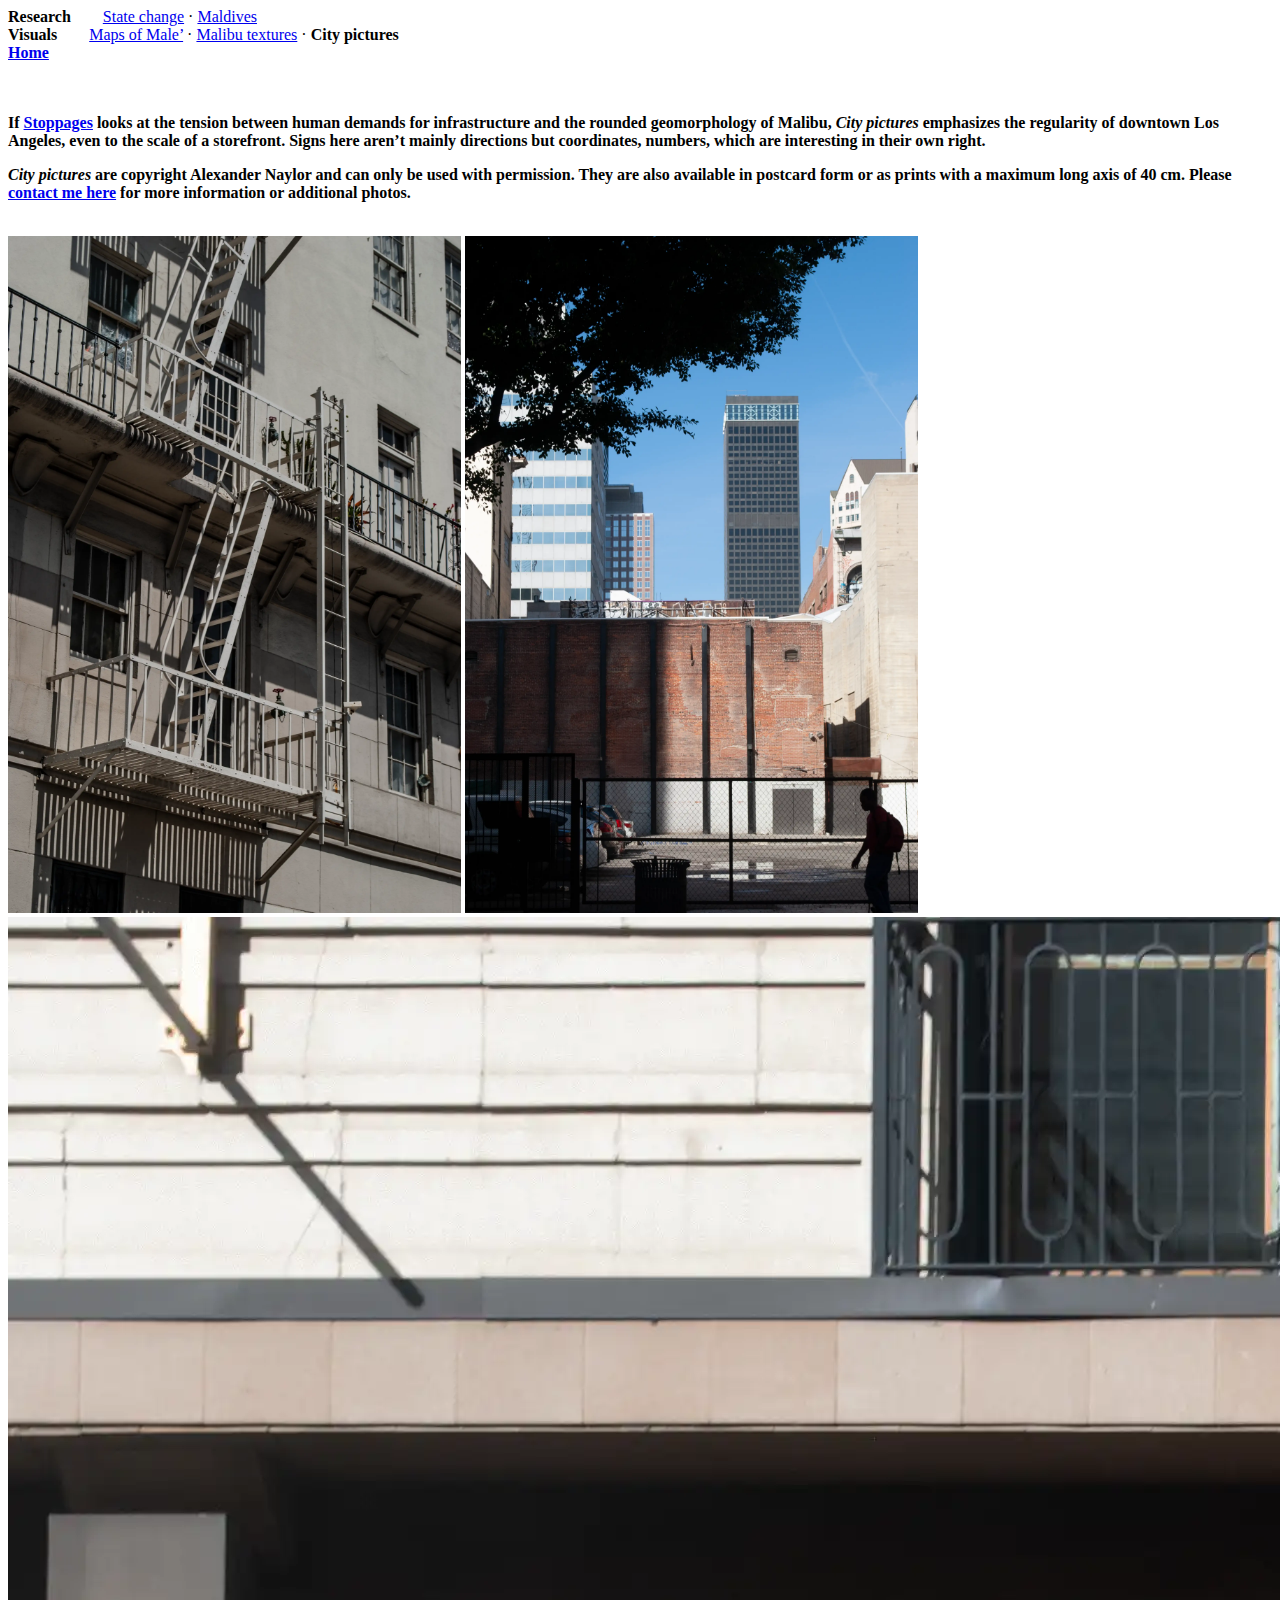
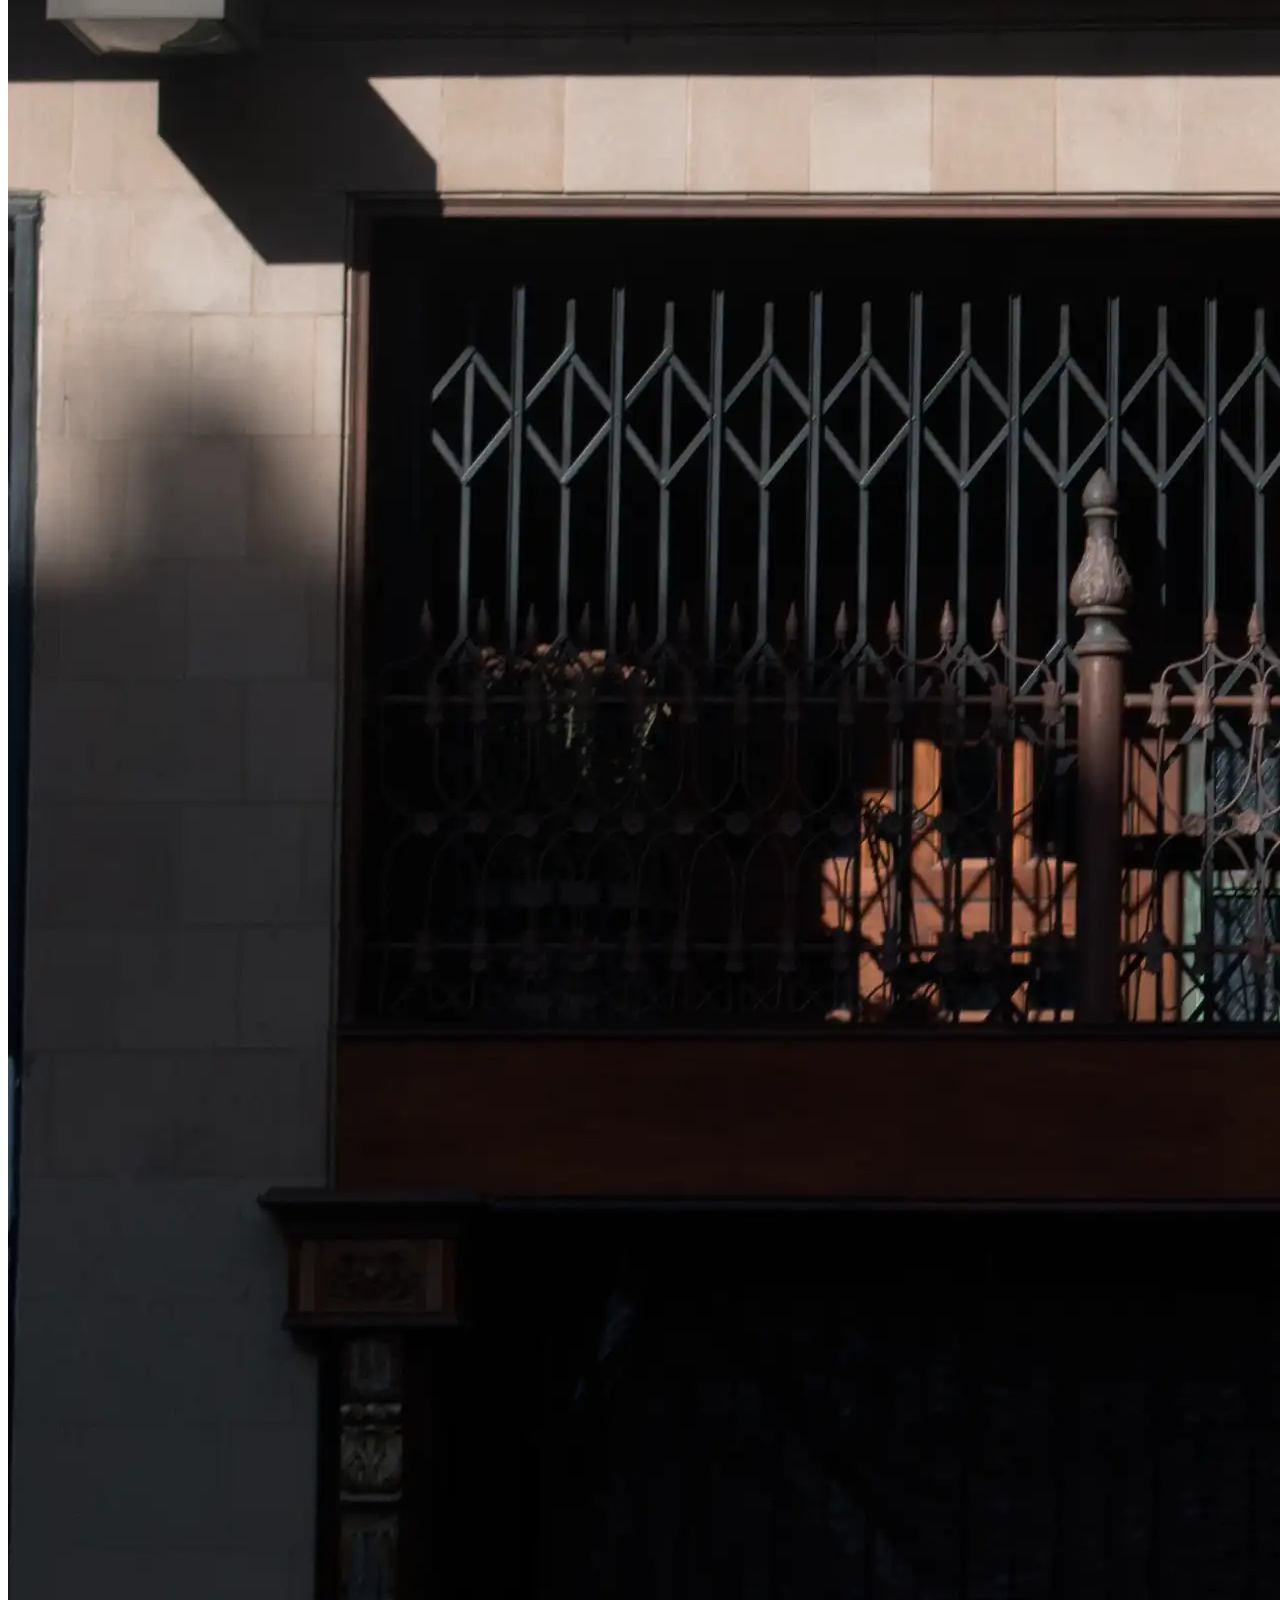
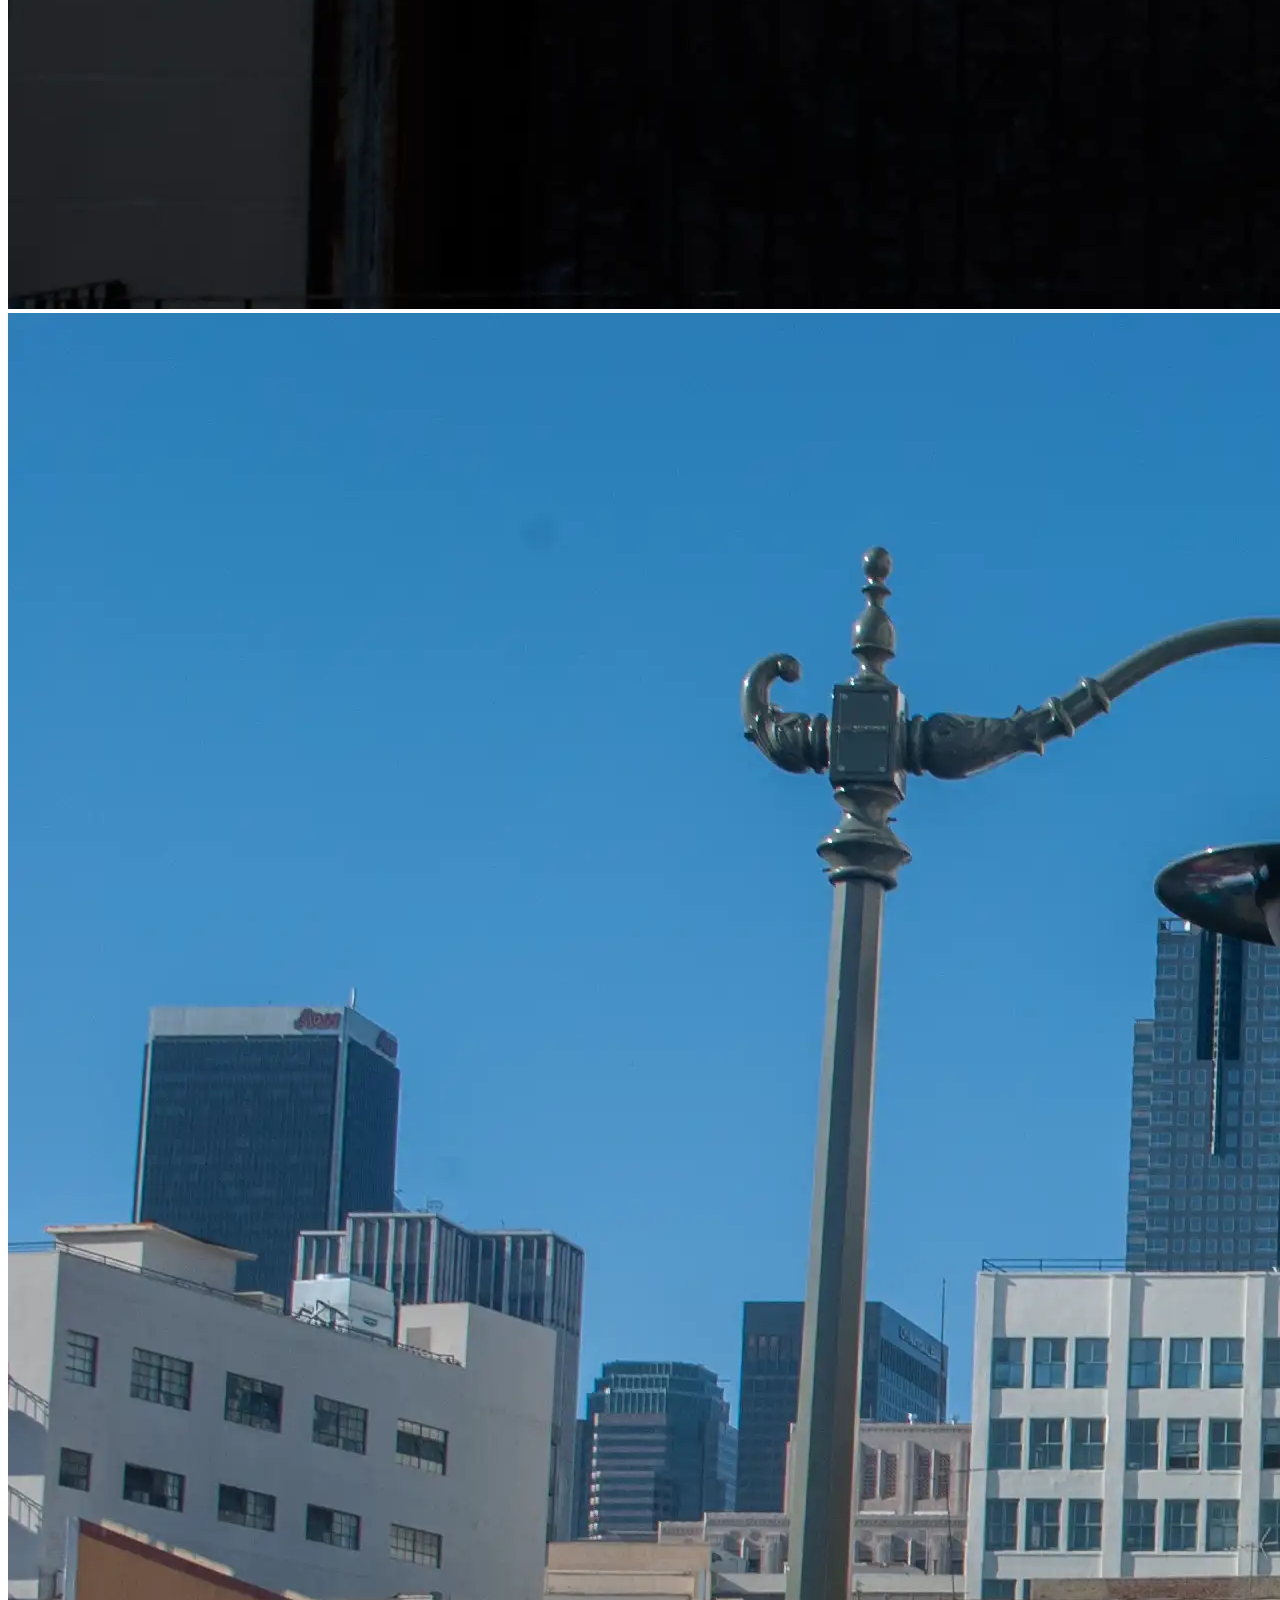
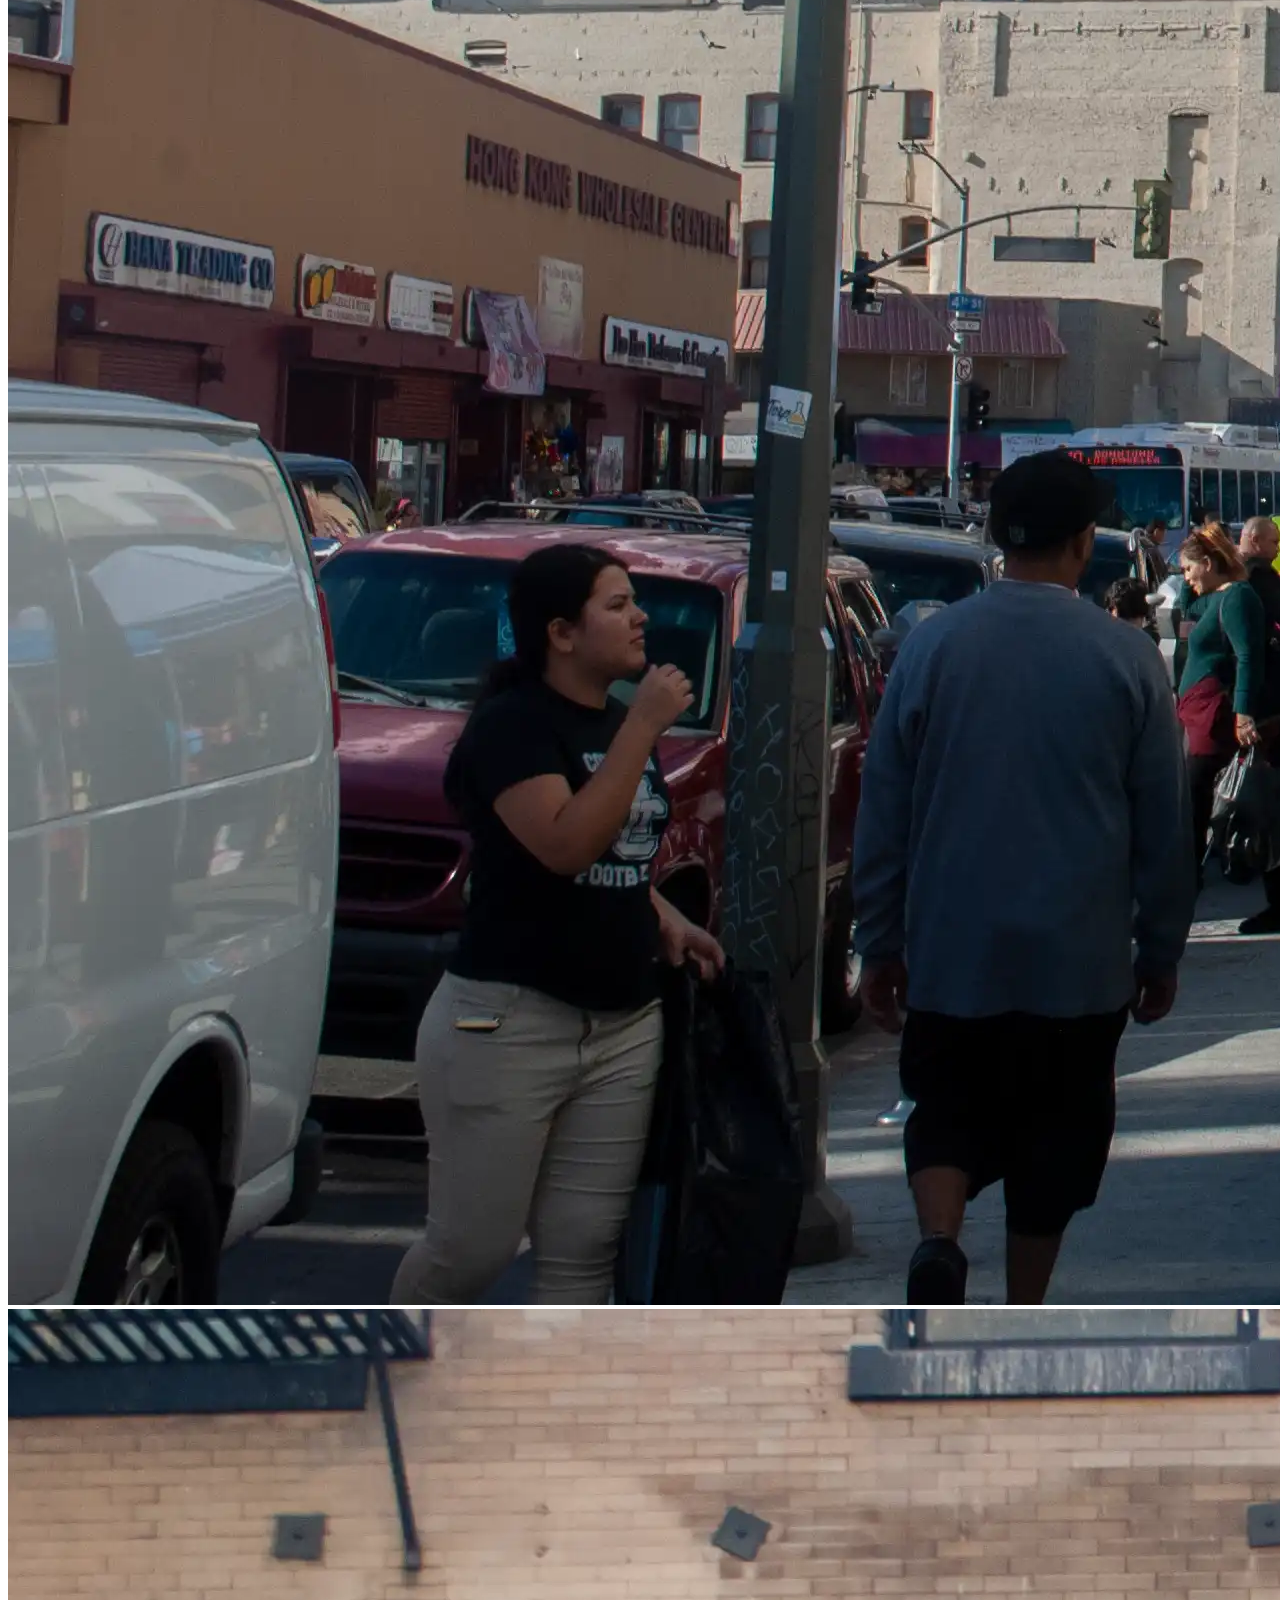
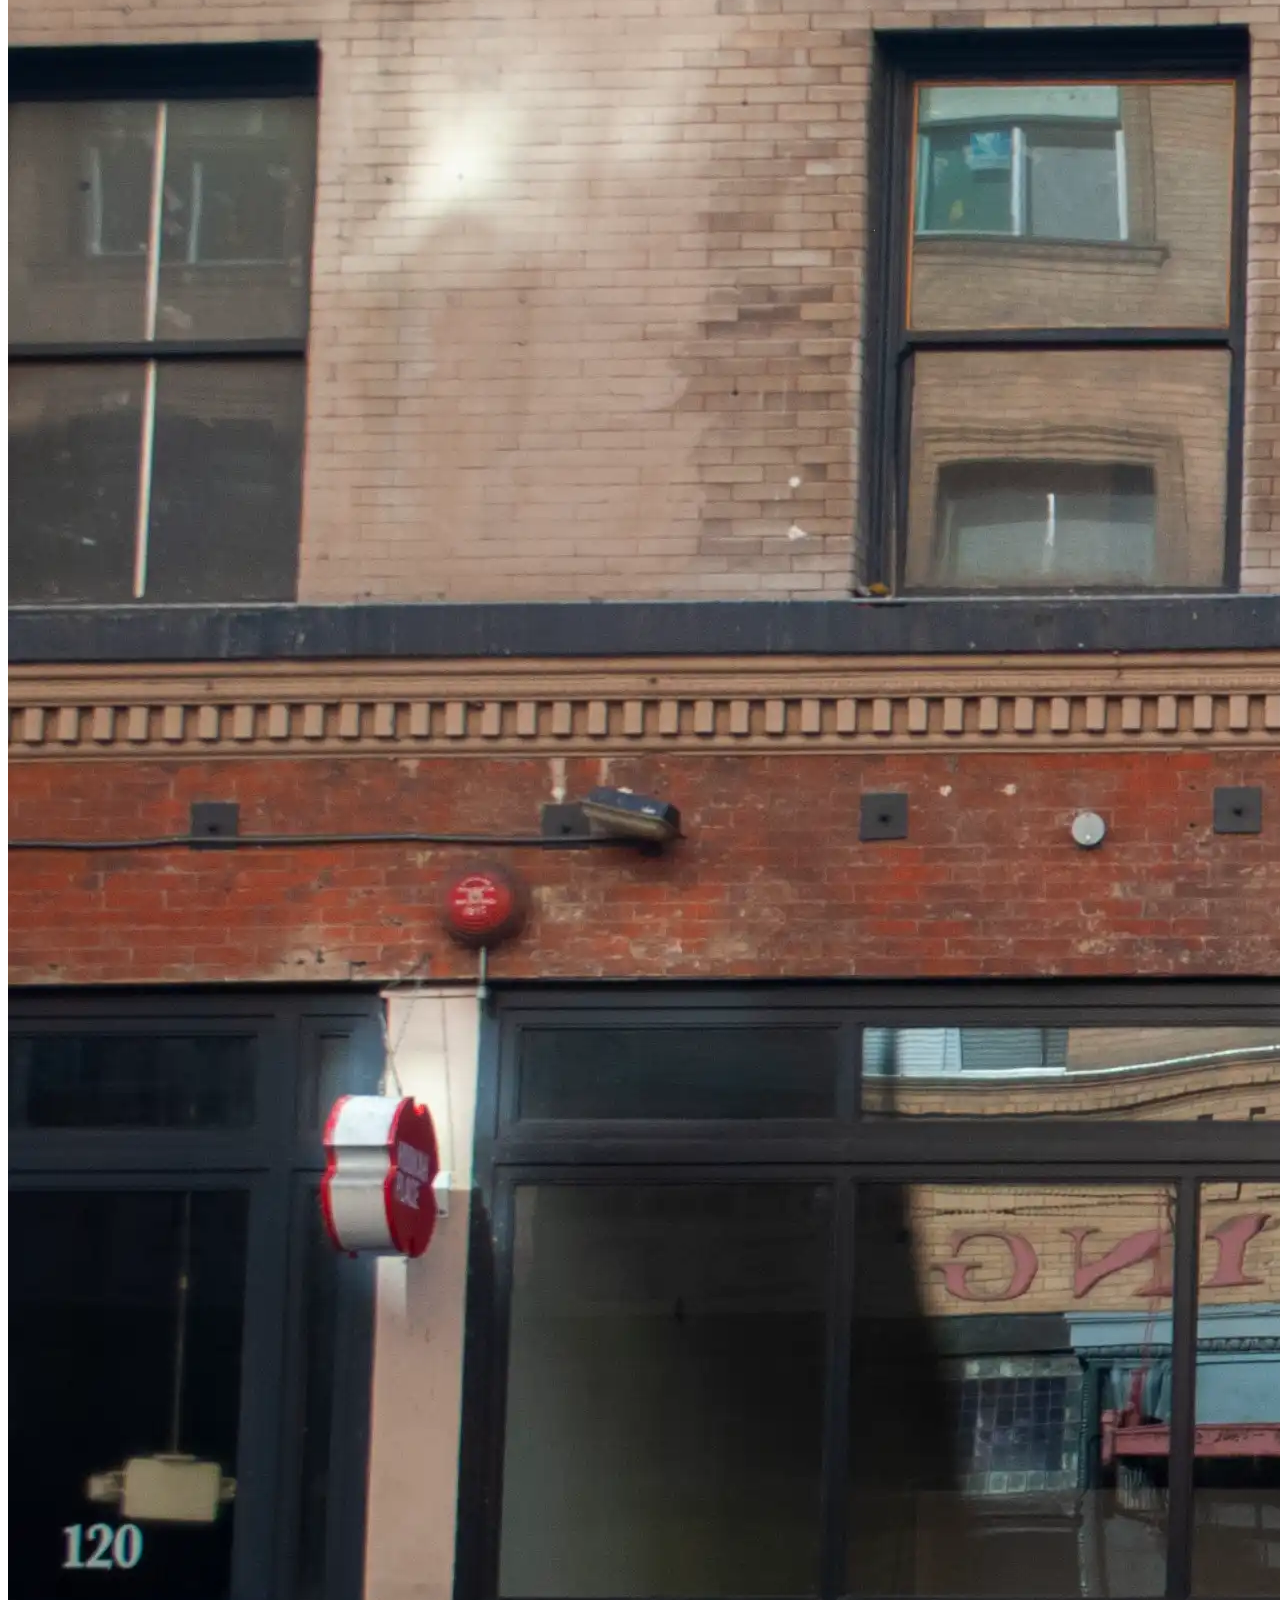
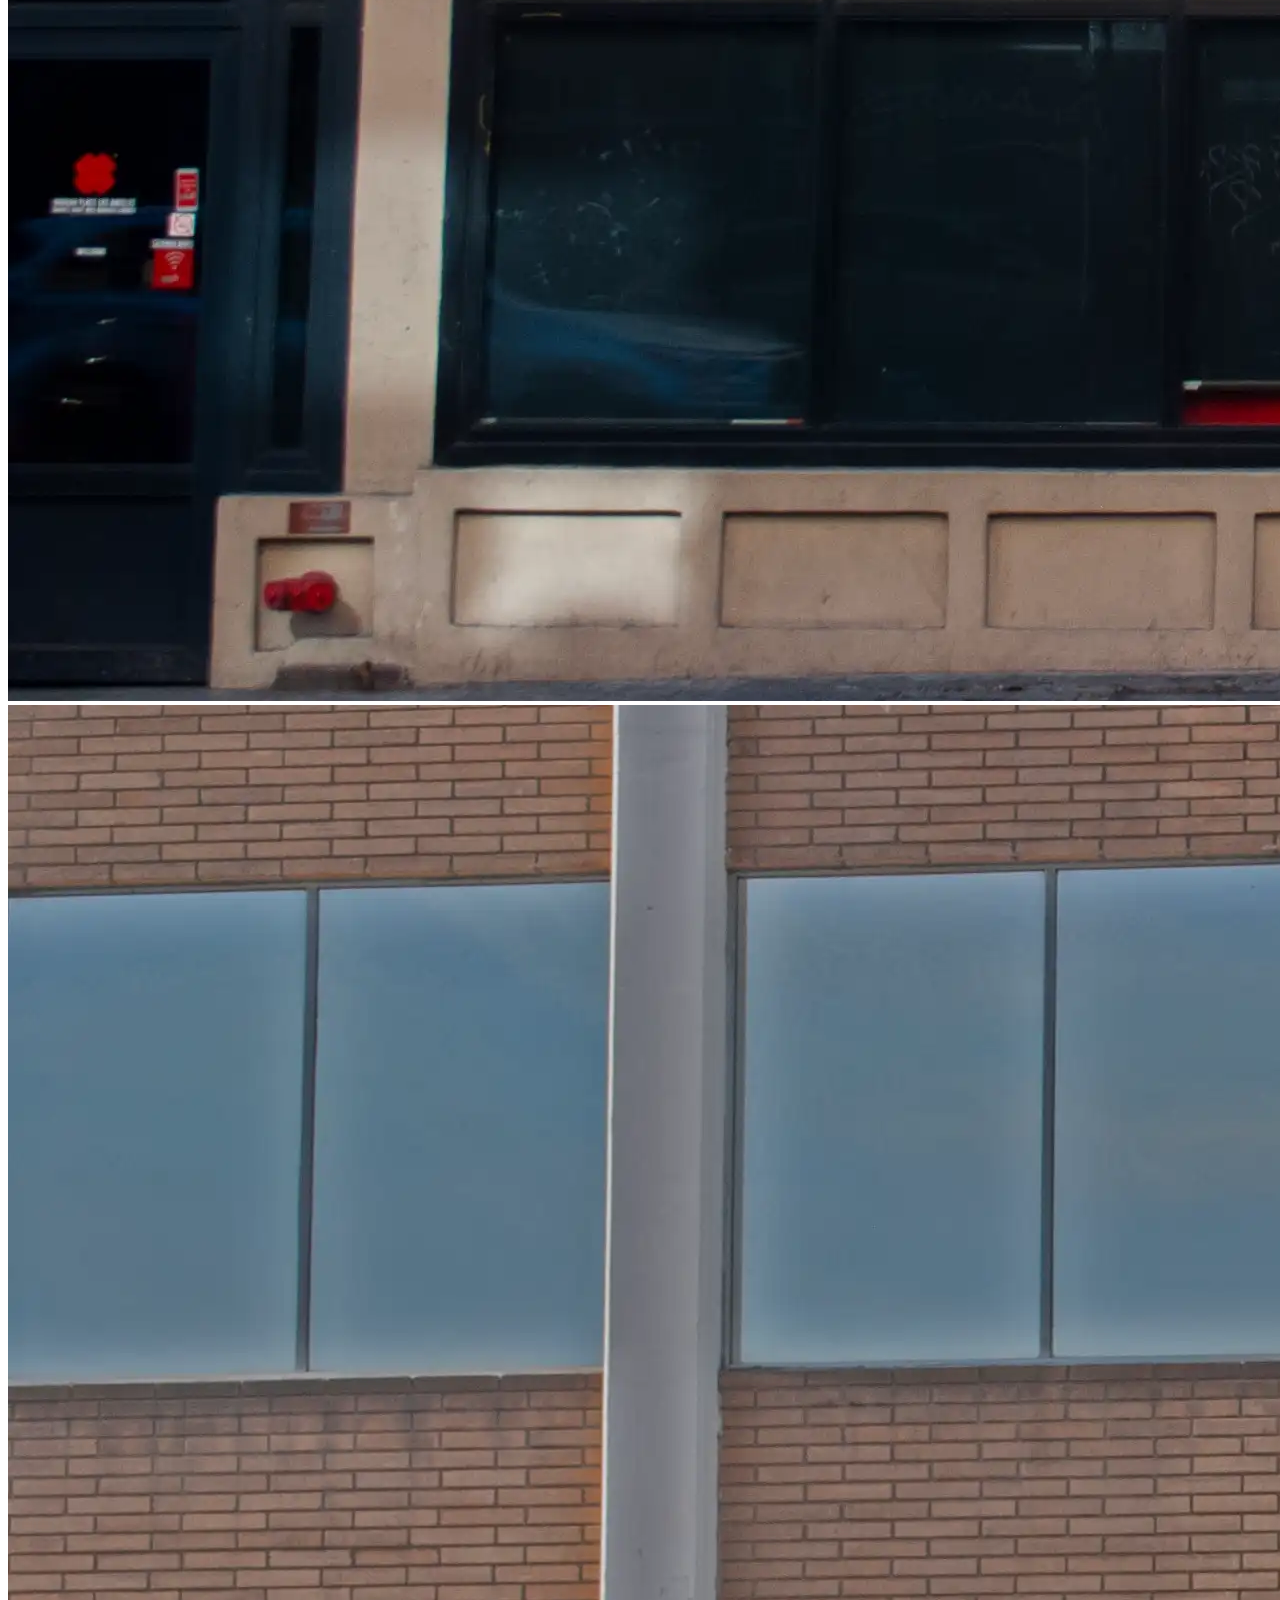
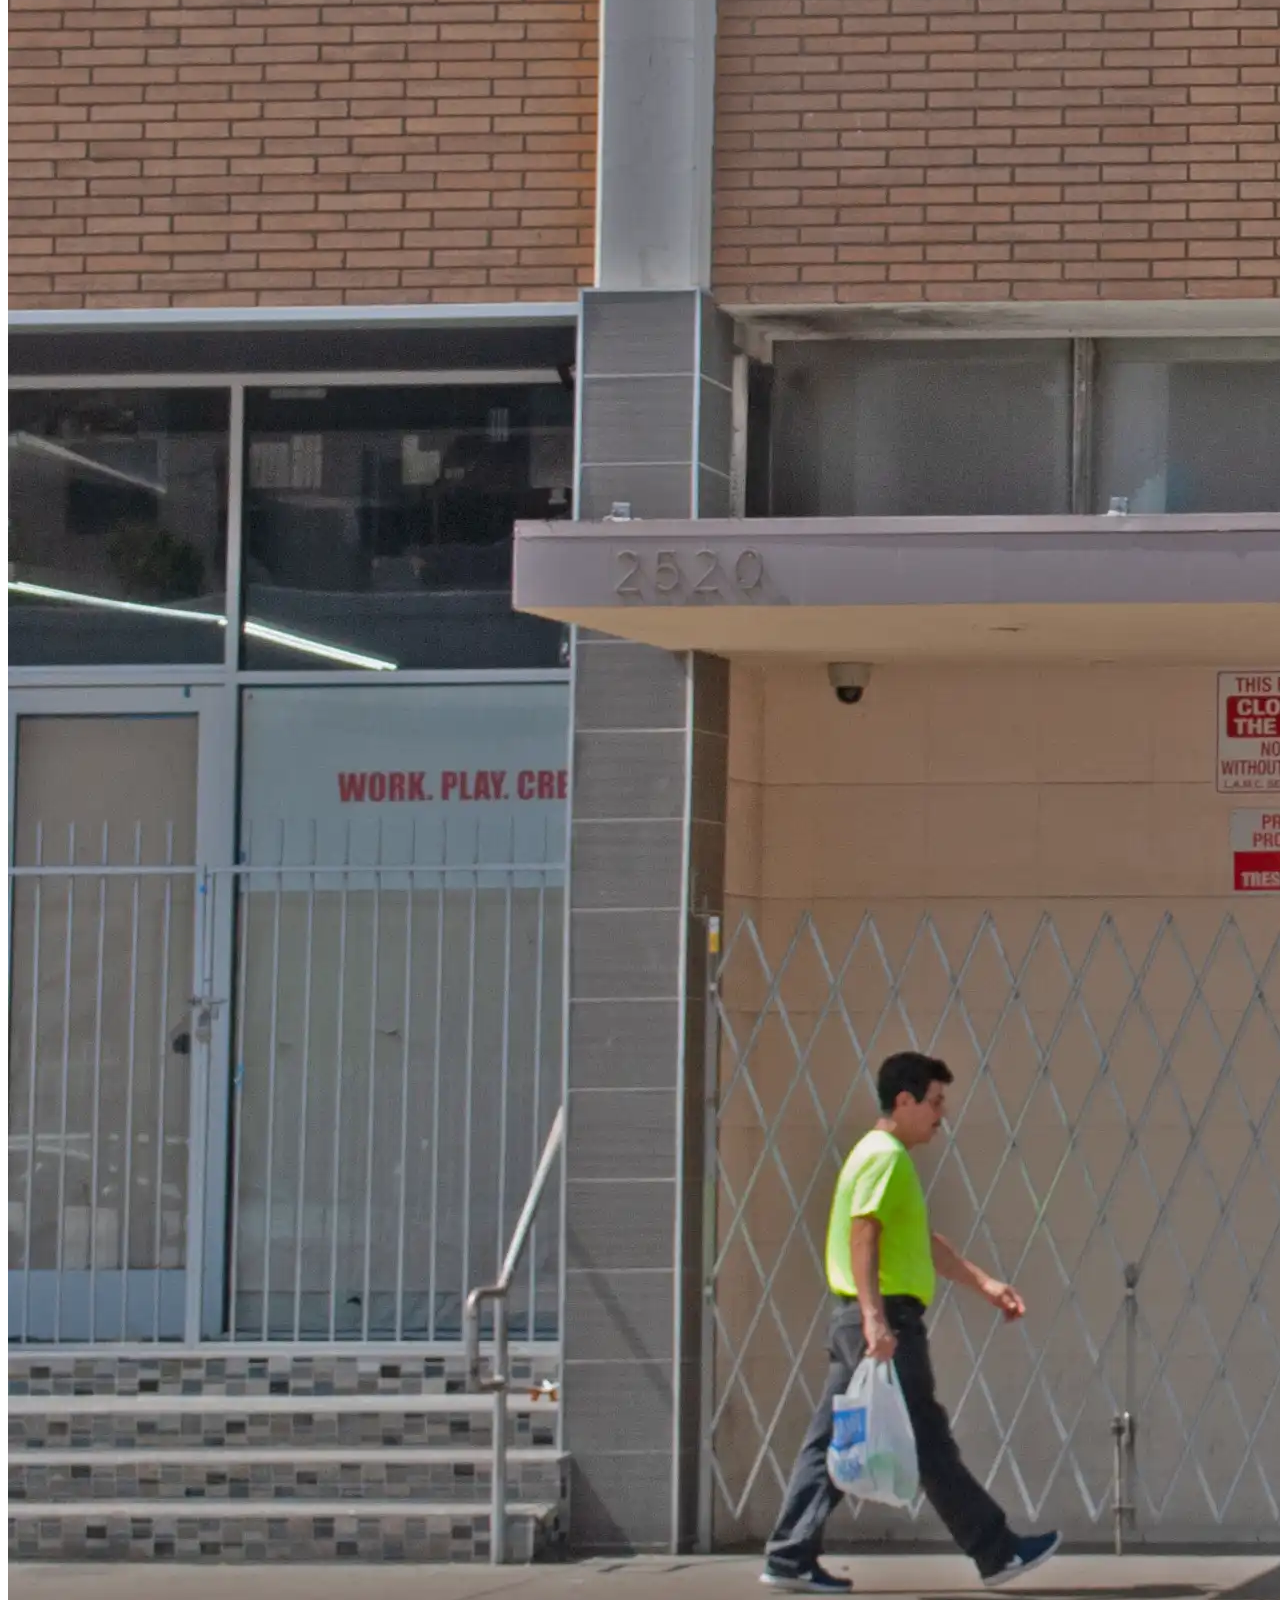
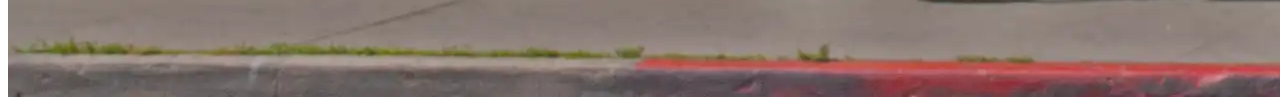
==== City_pictures.html @ 270488d3 "Website test" ====
<!DOCTYPE html>
<html lang="en"><link type="text/css" rel="stylesheet" href="style.css"><style type="text/css"></style><head>
<meta http-equiv="content-type" content="text/html; charset=UTF-8">
	<meta charset="utf-8">
	<title>City pictures</title>
	<meta name="description" content="Research and design webpage for Alexander Naylor  City pictures">
	<meta name="viewport" content="width=device-width, initial-scale=1.0">
	<meta name="twitter:title" content="City pictures">
	<meta name="twitter:description" content="Research and design webpage for Alexander Naylor">
</head>


<div class="header">
<div align="left">
  <strong>Research</strong>        <a href="State.html">State change</a> · <a href="Maldives.html">Maldives</a><br>
  <strong>Visuals</strong>        <a href="Maps_Male.html">Maps of Male’</a> · <a href="Malibu_textures.html">Malibu textures</a> · <b>City pictures</b> <br>
  <strong><a href="index.html">Home</a><br><br><br>
</div>

<p>If <a href="Malibu_textures.html#stoppages">Stoppages</a> looks at the tension between human demands for infrastructure and the rounded geomorphology of Malibu, <i>City pictures</i> emphasizes the regularity of downtown Los Angeles, even to the scale of a storefront. Signs here aren’t mainly directions but coordinates, numbers, which are interesting in their own right.</p>

<p><i>City pictures</i> are copyright Alexander Naylor and can only be used with permission. They are also available in postcard form or as prints with a maximum long axis of 40 cm. Please <a href="mailto:alexander.derebey@gmail.com">contact me here</a> for more information or additional photos.</p>
<br>

<img class ="one" src="Stems.webp" style="max-width: 453px"></img> <img class ="one" src="Grids.webp" style="max-width: 453px">
<img class ="one" src="Dark_grates.webp"></img>
<img class ="one" src="Hats.webp"></img>
<img class ="one" src="GMHoff.webp"></img>
<img class ="one" src="Coronado.webp"></img>
</div>

</body>
</html>
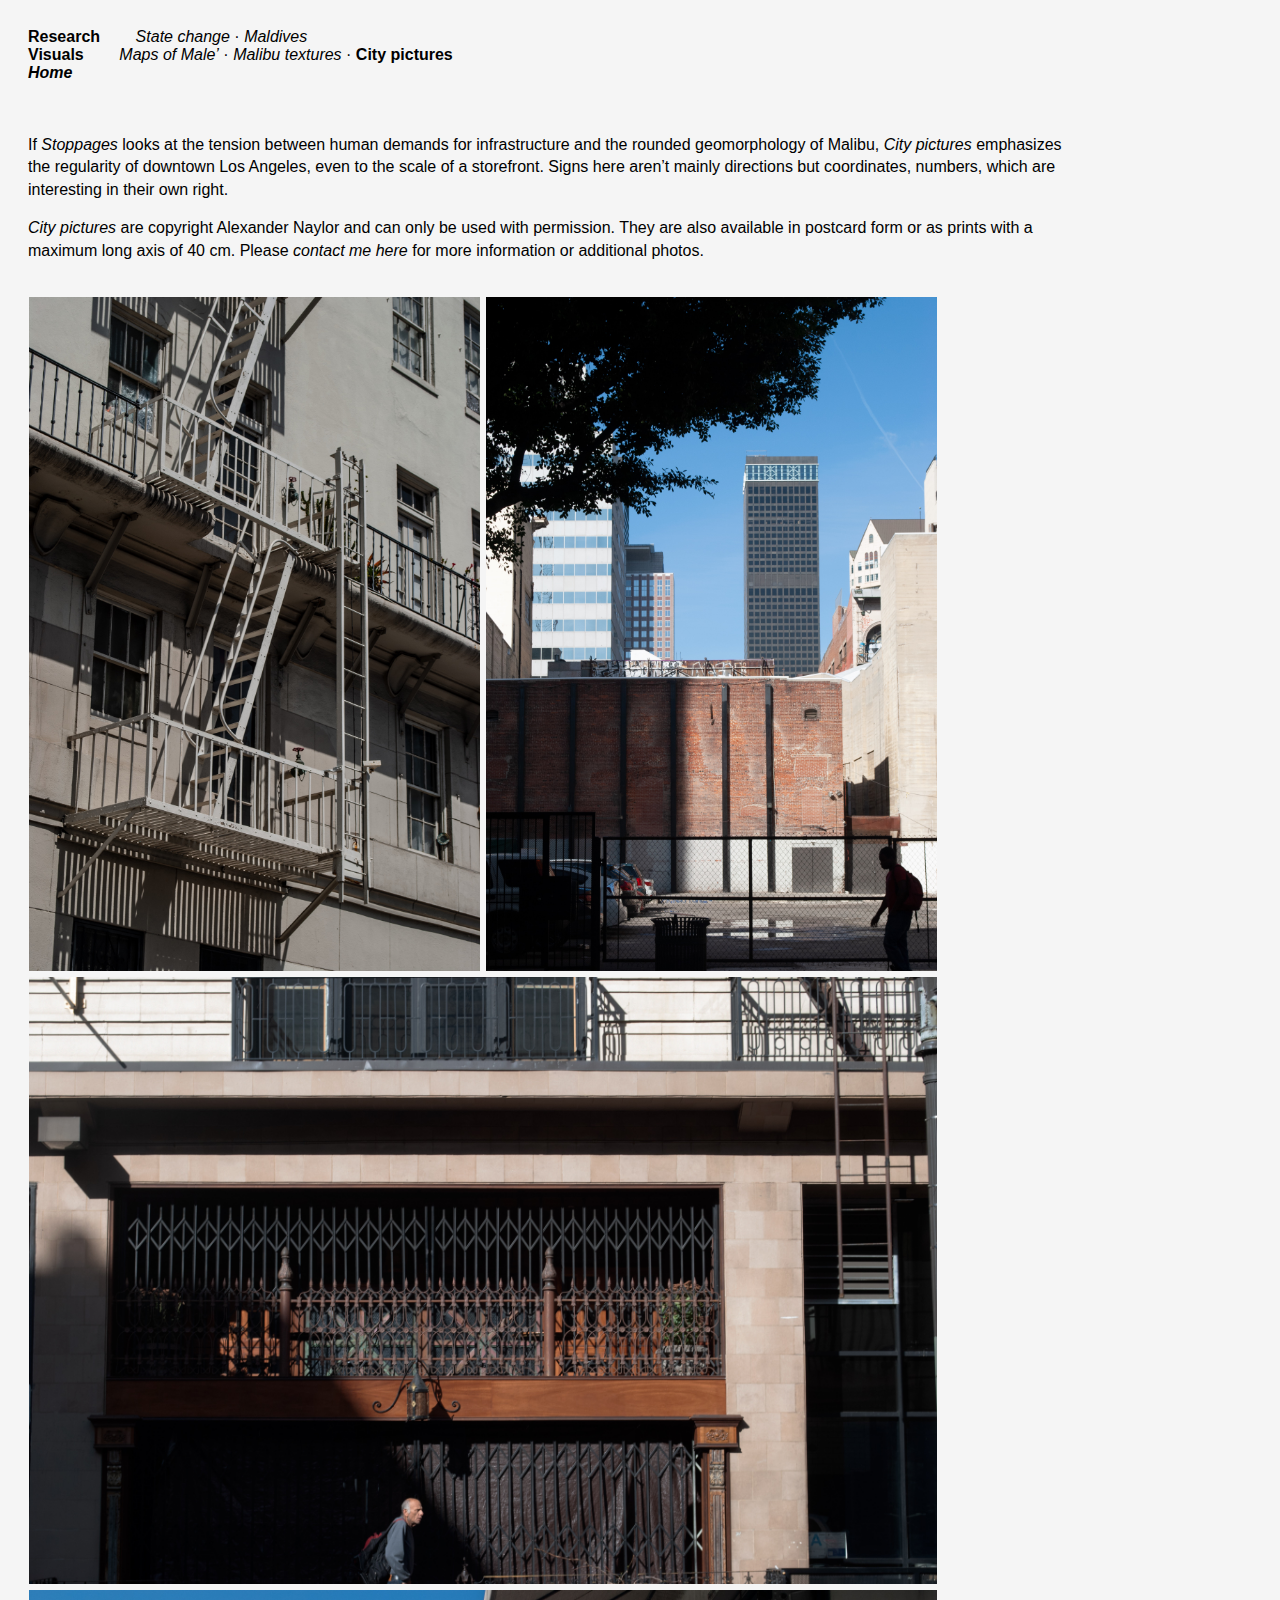
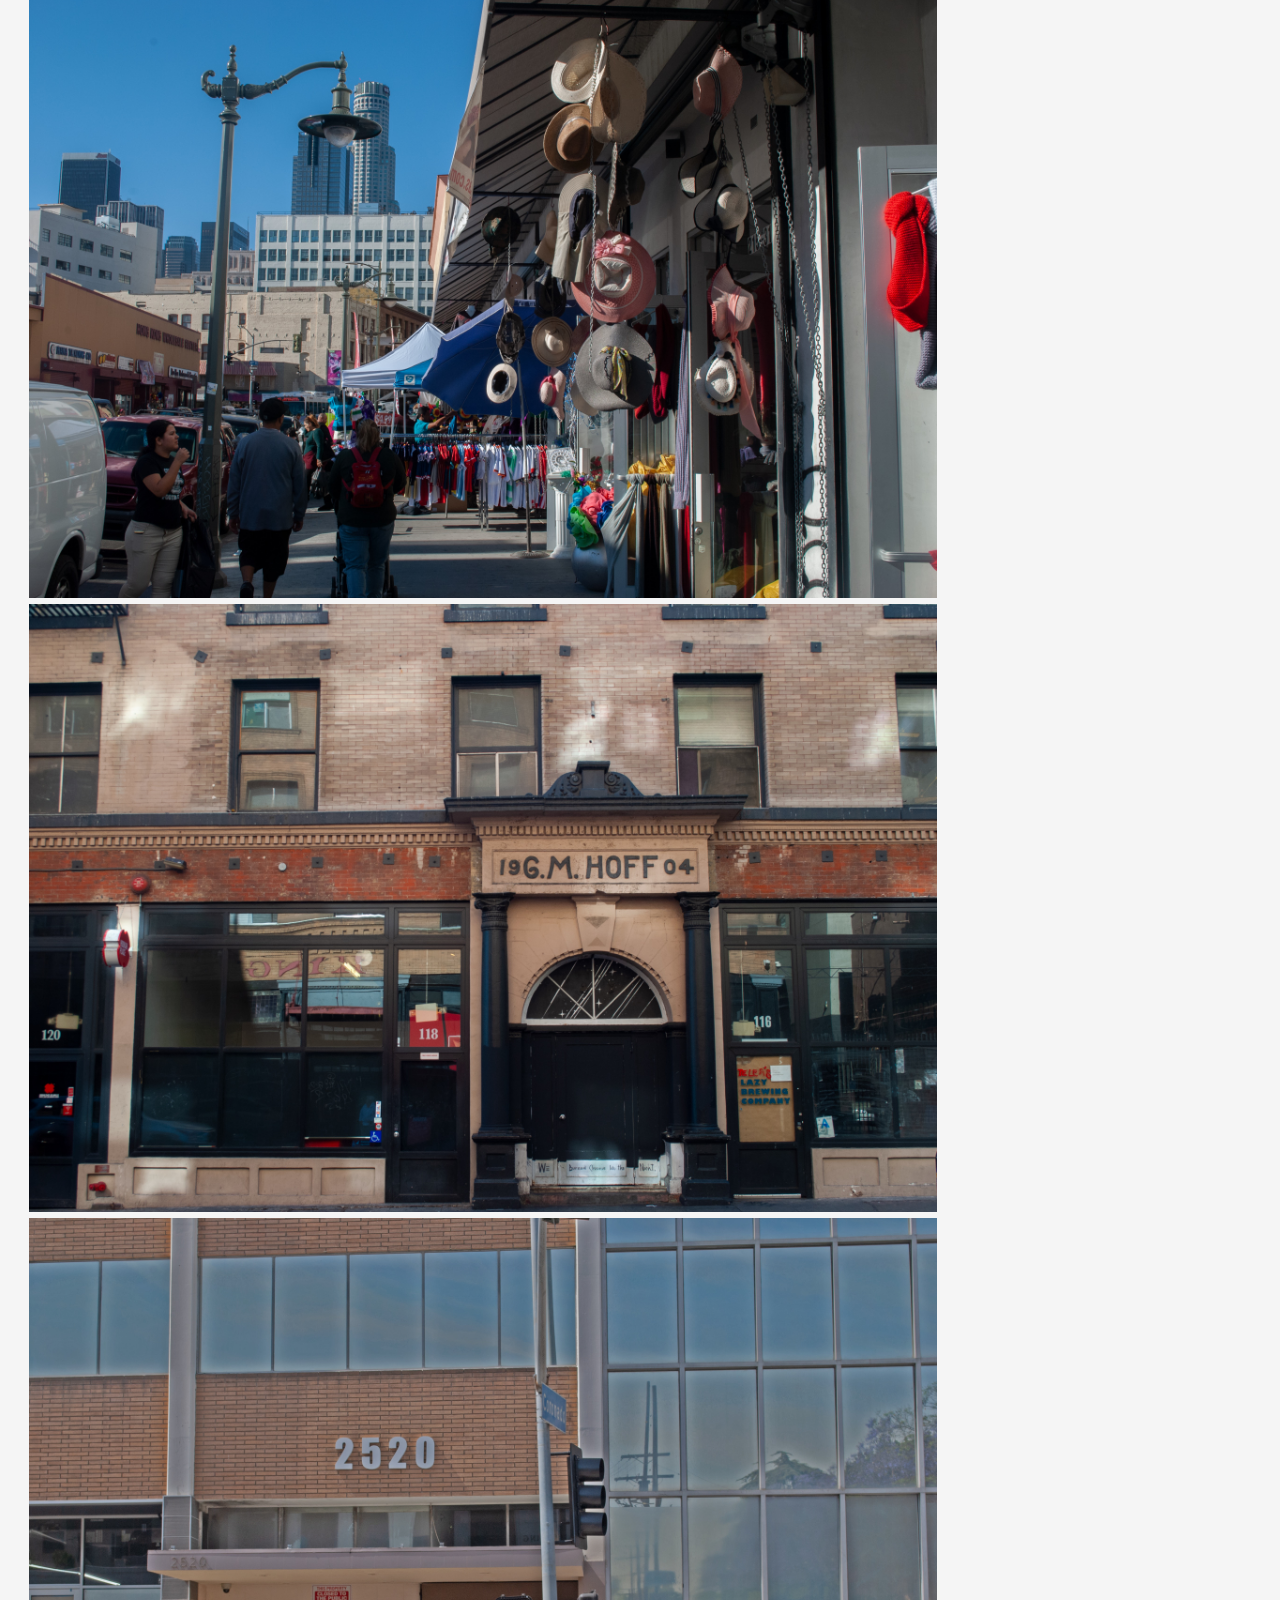
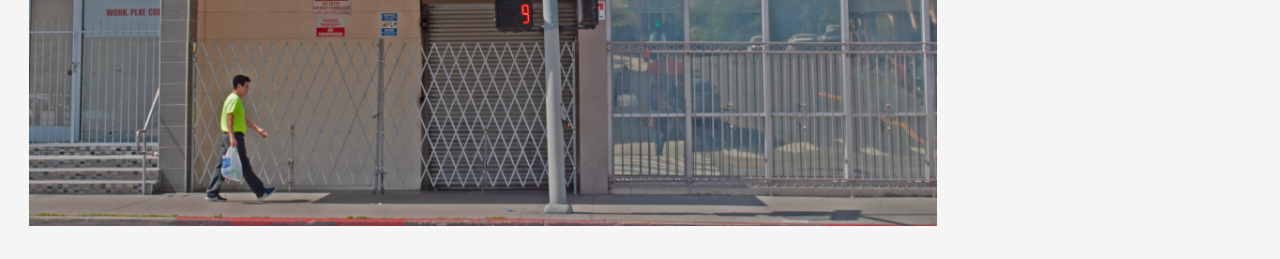
==== commit 775cd88f: "Add files via upload" ====
--- a/City_pictures.html
+++ b/City_pictures.html
@@ -22,11 +22,11 @@
 <p><i>City pictures</i> are copyright Alexander Naylor and can only be used with permission. They are also available in postcard form or as prints with a maximum long axis of 40 cm. Please <a href="mailto:alexander.derebey@gmail.com">contact me here</a> for more information or additional photos.</p>
 <br>
 
-<img class ="one" src="Stems.webp" style="max-width: 453px"></img> <img class ="one" src="Grids.webp" style="max-width: 453px">
-<img class ="one" src="Dark_grates.webp"></img>
-<img class ="one" src="Hats.webp"></img>
-<img class ="one" src="GMHoff.webp"></img>
-<img class ="one" src="Coronado.webp"></img>
+<img class ="one" src="Stems.jpg" style="max-width: 453px"></img> <img class ="one" src="Grids.jpg" style="max-width: 453px">
+<img class ="one" src="Dark_grates.jpg"></img>
+<img class ="one" src="Hats.jpg"></img>
+<img class ="one" src="GMHoff.jpg"></img>
+<img class ="one" src="Coronado.jpg"></img>
 </div>
 
 </body>
--- a/style.css
+++ b/style.css
@@ -0,0 +1,105 @@
+* {
+  box-sizing: border-box;
+}
+
+@import url("https://use.typekit.net/oay0ajd.css");
+
+html {
+ font-family: sans-serif;
+ -webkit-text-size-adjust: 100%;
+ -ms-text-size-adjust: 100%
+}
+
+body {
+ background-color : #F5F5F5;
+ font-family: 'neue-haas-unica', 'Neue Haas Unica W1G', 'Helvetica Neue','Neue Haas Grotesk', 'Helvetica', 'Arial', sans-serif;
+/* font-feature-settings: "ss02";*/
+ font-size : 1.0em
+ color : #000000;
+ padding: 10px;
+ height: 90%;
+ width: 90%;
+ }
+
+.header, .footer {
+  color: #000000;
+  padding: 10px;
+}
+
+li a {
+  display: block;
+  text-decoration: none;
+}
+
+h1  {font-size : 1.4em;
+ font-style : normal;
+ font-weight: bold;
+ max-width:1050px;
+
+ }
+
+h2  {font-size : 1.25em;
+ font-style : normal;
+ font-weight: bold;
+
+ }
+
+h3  {font-size : 1.1em;
+ font-style : italic;
+ font-weight: normal;
+ }
+
+h1, h3{
+ display: inline;
+ max-width:1050px;
+}
+
+p {font-size : 1em;
+ font-style : normal;
+ font-weight: normal;
+ line-height: 1.4;
+ max-width:1050px;
+ }
+
+p2 {font-size : 0.9em;
+ font-style : normal;
+ font-weight: normal;
+ line-height: 1.4;
+ max-width:1050px;
+ }
+
+
+a:link {
+ color : #000000;
+ text-decoration: none;
+ font-style : italic;
+}
+
+a:visited {
+ color: #000000;
+ text-decoration: none;
+ font-style : italic
+}
+
+a:hover {
+ text-decoration: underline;
+}
+
+a:active {
+  font-weight: bold;
+  font-style: normal;
+}
+
+img.one{
+    padding:1px;
+    width:100%;
+    max-width:910px;
+    max-height:1500px;
+}
+
+img.two {
+    padding:1px;
+    max-width:55%;
+}
+
+
